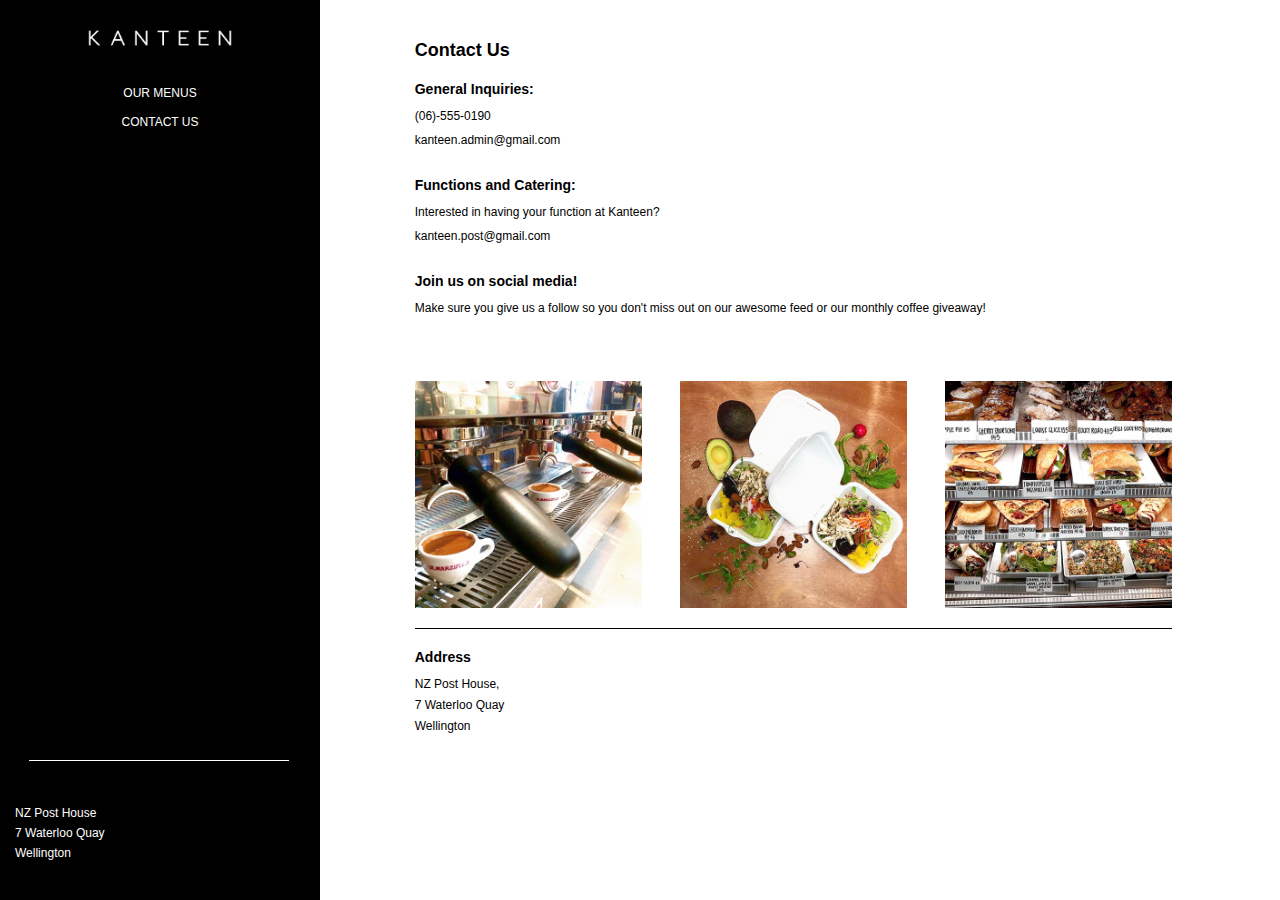
==== contact.html @ a638c549 "Contact page" ====
<!DOCTYPE html>
<html>
    <header>
        <meta name="viewport" content="width=device-width, initial-scale=1.0, user-scalable=no">
        <meta charset="utf-8">
        <title>Contact Us</title>
        <link rel="stylesheet" href="https://use.fontawesome.com/releases/v5.0.8/css/all.css" integrity="sha384-3AB7yXWz4OeoZcPbieVW64vVXEwADiYyAEhwilzWsLw+9FgqpyjjStpPnpBO8o8S" crossorigin="anonymous">
        <link rel="stylesheet" type="text/css" href="css/style.css">
    </header>
    <body>
        <header>
            <i class="fas fa-bars" id="hamburgerHeader"></i>
            <img src="images/logo_kanteen.jpg" alt="Kanteen's logo">
        </header>
        <div class="side-nav">
            <a href="index.html"><img src="images/logo_kanteen.jpg" alt="Kanteen's logo"></a>
            <div class="nav-header">
                <i class="fas fa-bars" id="hamburgerNav"></i>
                <a href="index.html"><img src="images/logo_kanteen.jpg" alt="Kanteen's logo"></a>
            </div>
            <nav>
                <a href="menuDrinks.html">Our Menus</a>
                <a href="contact.html">Contact Us</a>
            </nav>
            <div class="nav-contact">
                <div class="nav-social-media"><i class="fab fa-instagram"></i><i class="fab fa-facebook"></i><i class="fas fa-envelope"></i></div>
                <div class="line"></div>
                <div class="nav-address">
                    <div class="nav-p-wrapper">
                        <p>NZ Post House</p>
                        <p>7 Waterloo Quay</p>
                        <p>Wellington</p>
                    </div>
                    <div class="nav-if-wrapper">
                        <iframe src="https://www.google.com/maps/embed?pb=!1m18!1m12!1m3!1d2998.281427384739!2d174.77719551601862!3d-41.28097914800145!2m3!1f0!2f0!3f0!3m2!1i1024!2i768!4f13.1!3m3!1m2!1s0x6d38ae2c99854aef%3A0x4bd323d74f733cb1!2sKanteen!5e0!3m2!1sen!2snz!4v1521507611272" frameborder="0" style="border:0" allowfullscreen></iframe>
                    </div>
                </div>
            </div>
        </div>
        <div class="main-content">
            <div class="margin-buffer"></div>
            <div class="contact-content">
                <div class="contact-section">
                    <h1 class="contact-title">Contact Us</h1>
                    <h2 class="section-heading">General Inquiries:</h2>
                    <p><i class="fas fa-phone"></i> (06)-555-0190</p>
                    <p><i class="fas fa-envelope"></i> kanteen.admin@gmail.com</p>
                </div>
                <div class="contact-section">
                    <h2 class="section-heading">Functions and Catering:</h2>
                    <p>Interested in having your function at Kanteen?</p>
                    <p><i class="fas fa-envelope"></i> kanteen.post@gmail.com</p>
                </div>
                <div class="contact-section">
                    <h2 class="section-heading">Join us on social media!</h2>
                    <p>Make sure you give us a follow so you don't miss out on our awesome feed or our monthly coffee giveaway!</p>
                    <i class="fab fa-facebook contact-sm"></i><i class="fab fa-instagram contact-sm"></i>
                </div>
                <div class="image-wrapper">
                    <img src="images/coffeeMachine.jpg" alt="Image of coffees being made">
                    <img src="images/salads.jpg" alt="Image of colourful salads">
                    <img src="images/cabenet.jpg" alt="Image of Kanteen's huge range of cabenet food" class="extra">
                </div>
                <div class="address-wrapper">
                    <div class="p-wrapper">
                        <h2 class="section-heading">Address</h2>
                        <p>NZ Post House,</p>
                        <p>7 Waterloo Quay</p>
                        <p>Wellington</p>
                    </div>
                    <div class="if-wrapper">
                        <iframe src="https://www.google.com/maps/embed?pb=!1m18!1m12!1m3!1d2998.281427384739!2d174.77719551601862!3d-41.28097914800145!2m3!1f0!2f0!3f0!3m2!1i1024!2i768!4f13.1!3m3!1m2!1s0x6d38ae2c99854aef%3A0x4bd323d74f733cb1!2sKanteen!5e0!3m2!1sen!2snz!4v1521507611272" frameborder="0" style="border:0" allowfullscreen></iframe>
                    </div>
                </div>
            </div>
        </div>
        <script src="https://ajax.googleapis.com/ajax/libs/jquery/3.3.1/jquery.min.js"></script>
        <script src="js/script.js"></script>
    </body>
</html>









<!--END-->
---- css/style.css ----
* {
  margin: 0;
  padding: 0;
  font-family: sans-serif, 'Arial'; }

.side-nav {
  background: #000;
  color: #FFF;
  display: none;
  position: fixed;
  top: 0;
  left: 0;
  overflow: hidden;
  height: 100vh;
  width: 0;
  z-index: 10000; }
  .side-nav img {
    display: none; }
  .side-nav .nav-header {
    display: block;
    width: 80vw; }
    .side-nav .nav-header #hamburgerNav {
      float: left;
      position: fixed;
      color: #fff;
      font-size: 36px;
      margin: 8px 10px 0 10px; }
    .side-nav .nav-header img {
      display: block;
      height: 50px;
      margin: auto; }
  .side-nav nav {
    margin: 20px auto;
    font-size: 12px;
    width: 80%;
    text-align: center; }
    .side-nav nav a {
      color: #FFF;
      display: block;
      margin: 6% 0;
      text-decoration: none;
      text-transform: uppercase; }
  .side-nav .nav-contact {
    margin: 0 auto;
    position: absolute;
    left: 15px;
    bottom: 15px;
    width: 90%; }
    .side-nav .nav-contact .nav-social-media {
      display: flex;
      justify-content: space-around;
      align-items: baseline;
      font-size: 28px;
      margin: 20px auto;
      width: 60%; }
    .side-nav .nav-contact .line {
      width: 90%;
      border-bottom: 0.75px solid #FFF;
      margin: auto; }
    .side-nav .nav-contact .nav-address {
      display: flex;
      align-items: center;
      justify-content: space-between;
      margin-top: 20px; }
      .side-nav .nav-contact .nav-address .nav-p-wrapper p {
        font-size: 12px;
        line-height: 20px; }
      .side-nav .nav-contact .nav-address .nav-if-wrapper {
        width: 50%; }
        .side-nav .nav-contact .nav-address .nav-if-wrapper iframe {
          max-width: 100%;
          height: 140px; }

.side-nav-width {
  width: 80vw;
  display: block; }

header {
  background: #000;
  display: flex;
  position: fixed;
  width: 100%; }
  header #hamburgerHeader {
    color: #fff;
    font-size: 36px;
    margin: 8px 10px 0 10px;
    position: fixed; }
  header img {
    margin: 0 auto;
    height: 50px; }

.intro-text {
  background: #FFF;
  border-bottom: 2px solid #000;
  border-top: 2px solid #000;
  padding: 36px 10px 40px 10px; }
  .intro-text p {
    font-size: 14px;
    line-height: 22px;
    text-align: center; }

.banner-img #imageMobile {
  display: block;
  width: 100%; }
.banner-img #imageDesktop {
  display: none; }

.card {
  display: flex;
  width: 100vw; }
  .card img {
    width: 50%;
    align-self: flex-start; }
  .card .card-text {
    padding: 20px;
    width: 50vw;
    min-height: 50vw;
    box-sizing: border-box; }
    .card .card-text h4 {
      margin-bottom: 10px; }
    .card .card-text p {
      font-size: 11px;
      line-height: 16px; }
    .card .card-text .phone-wrapper {
      margin-top: 16px; }
    .card .card-text .social-media {
      display: flex;
      justify-content: space-around;
      font-size: 30px;
      margin-top: 16px; }

.card1 iframe {
  width: 50%;
  order: 2; }

.fa-phone {
  transform: rotate(90deg);
  -webkit-transform: rotate(90deg);
  -ms-transform: rotate(90deg);
  -moz-transform: rotate(90deg); }

.card2 .button {
  color: #FFF;
  background: #000;
  display: inline-flex;
  align-items: center;
  margin-top: 16px;
  padding: 5px 7px; }
.card2 .fa-caret-right {
  font-size: 20px;
  margin-left: 7px; }

.card3 img {
  order: 2; }

.margin-buffer {
  height: 50px; }

.menu-tabs {
  display: flex; }
  .menu-tabs .tab {
    background: #B3B3B3;
    color: #9E9E9E;
    display: inline-block;
    text-align: center;
    padding: 20px 0;
    width: 35%; }
    .menu-tabs .tab a {
      color: #9E9E9E;
      text-decoration: none; }
  .menu-tabs .active-tab {
    background: #FFF; }
    .menu-tabs .active-tab a {
      color: #000; }

.top-note {
  color: #4D4D4D;
  font-size: 12px;
  margin: 40px auto;
  text-align: center; }

.diet-key {
  margin-top: -15px;
  font-size: 10px;
  word-spacing: 10px; }

.diet-option {
  color: #fa0c00;
  border: 1px solid #fa0c00;
  border-radius: 10px;
  font-size: 9px;
  font-weight: 600;
  margin-right: 4px;
  padding: 3px;
  text-align: center; }

.veg {
  padding: 3px 5px; }

.menu-section {
  margin: 0 auto 40px auto;
  font-size: 14px;
  width: 80%; }
  .menu-section h4 {
    text-align: center;
    margin-bottom: 10px; }
  .menu-section .column-wrapper {
    display: flex;
    justify-content: space-between;
    align-items: flex-end;
    margin-bottom: 20px; }
    .menu-section .column-wrapper .column {
      max-width: 70%; }
      .menu-section .column-wrapper .column p {
        line-height: 26px; }

.contact-content {
  margin: 0 auto 20px auto;
  width: 80%; }
  .contact-content .contact-title {
    font-size: 18px;
    margin: 40px 0 20px 0; }
  .contact-content .section-heading {
    font-size: 14px;
    margin-bottom: 12px; }
  .contact-content .contact-section {
    margin-bottom: 30px; }
    .contact-content .contact-section p {
      font-size: 12px;
      margin-bottom: 10px; }
    .contact-content .contact-section .fab {
      font-size: 22px;
      margin: 0 7px; }
  .contact-content .image-wrapper {
    display: flex;
    justify-content: space-between;
    margin-bottom: 20px; }
    .contact-content .image-wrapper img {
      align-self: flex-start;
      width: 45%; }
    .contact-content .image-wrapper img.extra {
      display: none; }
  .contact-content .address-wrapper {
    display: flex;
    padding-top: 20px;
    border-top: 1px solid #000; }
    .contact-content .address-wrapper .p-wrapper {
      width: 50%; }
      .contact-content .address-wrapper .p-wrapper p {
        font-size: 12px;
        margin-bottom: 7px; }
    .contact-content .address-wrapper .if-wrapper {
      width: 50%; }
      .contact-content .address-wrapper .if-wrapper iframe {
        width: 100%; }

@media only screen and (max-width: 370px) {
  .card {
    display: block; }
    .card iframe {
      height: 100vw;
      width: 100vw; }
    .card img {
      width: 100vw; }
    .card .card-text {
      width: 100vw; }
      .card .card-text p {
        font-size: 12px; } }
@media only screen and (min-width: 500px) {
  .card .card-text {
    padding: 5%; }
    .card .card-text h4 {
      font-size: 3vw;
      margin-bottom: 5%; }
    .card .card-text p {
      font-size: 2vw;
      line-height: 3vw; }
    .card .card-text .social-media {
      margin-top: 10%;
      font-size: 6vw; }

  .intro-text {
    padding: 7% 10%; }
    .intro-text p {
      font-size: 3vw;
      line-height: 4vw; } }
@media only screen and (min-width: 600px) {
  .side-nav .nav-header {
    width: 50vw; }

  .side-nav-width {
    width: 50vw; }

  .card .card-text {
    padding: 5%; }
    .card .card-text h4 {
      font-size: 23px;
      margin-bottom: 15px; }
    .card .card-text p {
      font-size: 2vw;
      line-height: 3.5vw; }
    .card .card-text .social-media {
      margin-top: 10%;
      font-size: 6vw; }

  .intro-text {
    padding: 7% 10%; }
    .intro-text p {
      font-size: 22px;
      line-height: 4vw; } }
@media only screen and (min-width: 850px) {
  .side-nav {
    display: block;
    width: 25vw; }
    .side-nav img {
      display: block;
      margin: 10px auto;
      width: 60%;
      text-align: center; }
    .side-nav .nav-header {
      display: none; }
    .side-nav .nav-address .nav-if-wrapper {
      width: 50%; }
      .side-nav .nav-address .nav-if-wrapper iframe {
        max-width: 100%;
        height: 100px !important; }

  header {
    display: none; }

  .main-content {
    position: absolute;
    left: 25vw;
    width: 74vw; }
    .main-content .banner-img #imageMobile {
      display: none; }
    .main-content .banner-img #imageDesktop {
      display: block;
      width: 100%;
      height: 450px;
      object-fit: cover; }
    .main-content .intro-text {
      background: rgba(255, 255, 255, 0.6);
      box-sizing: border-box;
      position: absolute;
      top: 280px;
      padding: 4.5% 30%;
      height: 170px; }
      .main-content .intro-text p {
        font-size: 15px;
        line-height: 22px; }
    .main-content .card {
      display: flex;
      width: 100%; }
      .main-content .card img {
        flex: 1;
        min-width: 50%; }
      .main-content .card .card-text {
        flex: 1;
        min-height: auto;
        padding: 50px;
        box-sizing: border-box; }
        .main-content .card .card-text h4 {
          margin-bottom: 10px; }
        .main-content .card .card-text p {
          font-size: 11px;
          line-height: 16px; }
        .main-content .card .card-text .phone-wrapper {
          margin-top: 16px; }
        .main-content .card .card-text .social-media {
          display: flex;
          justify-content: space-around;
          font-size: 30px;
          margin-top: 16px; }
    .main-content .card1 {
      display: none; }
    .main-content .card2 img {
      order: 2; }
    .main-content .card3 .card-text {
      order: 2; }
    .main-content .card4 img {
      order: 2; }
    .main-content .margin-buffer {
      display: none; }
    .main-content .contact-content .image-wrapper img {
      width: 30%; }
    .main-content .contact-content .image-wrapper img.extra {
      display: block; } }
/*END*/

/*# sourceMappingURL=style.css.map */
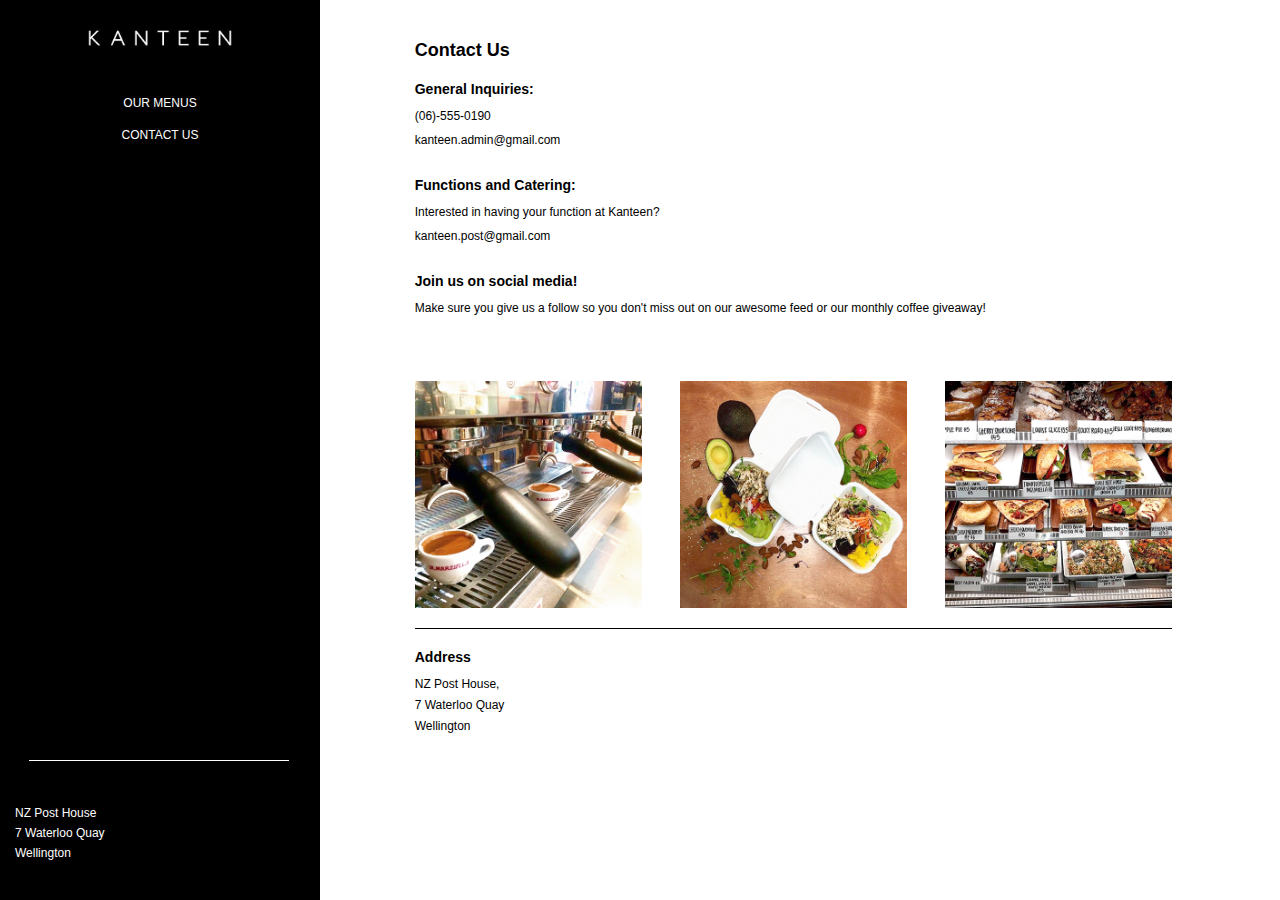
==== commit f32bdc5f: "first final git push before live" ====
--- a/contact.html
+++ b/contact.html
@@ -14,11 +14,8 @@
         </header>
         <div class="side-nav">
             <a href="index.html"><img src="images/logo_kanteen.jpg" alt="Kanteen's logo"></a>
-            <div class="nav-header">
-                <i class="fas fa-bars" id="hamburgerNav"></i>
-                <a href="index.html"><img src="images/logo_kanteen.jpg" alt="Kanteen's logo"></a>
-            </div>
             <nav>
+                <a href="index.html" class="nav-home">HOME PAGE</a>
                 <a href="menuDrinks.html">Our Menus</a>
                 <a href="contact.html">Contact Us</a>
             </nav>
--- a/css/style.css
+++ b/css/style.css
@@ -6,38 +6,34 @@
 .side-nav {
   background: #000;
   color: #FFF;
-  display: none;
   position: fixed;
   top: 0;
   left: 0;
   overflow: hidden;
   height: 100vh;
   width: 0;
-  z-index: 10000; }
+  z-index: 10000;
+  transition: width 0.2s;
+  -webkit-transition: width 0.2s;
+  -mos-transition: width 0.2s;
+  -ms-transition: width 0.2s;
+  -o-transition: width 0.2s;
+  transition-timing-function: ease-out;
+  -webkit-transition-timing-function: ease-out;
+  -mos-transition-timing-function: ease-out;
+  -ms-transition-timing-function: ease-out;
+  -o-transition-timing-function: ease-out; }
   .side-nav img {
     display: none; }
-  .side-nav .nav-header {
-    display: block;
-    width: 80vw; }
-    .side-nav .nav-header #hamburgerNav {
-      float: left;
-      position: fixed;
-      color: #fff;
-      font-size: 36px;
-      margin: 8px 10px 0 10px; }
-    .side-nav .nav-header img {
-      display: block;
-      height: 50px;
-      margin: auto; }
   .side-nav nav {
-    margin: 20px auto;
+    margin: 100px auto;
     font-size: 12px;
     width: 80%;
     text-align: center; }
     .side-nav nav a {
       color: #FFF;
       display: block;
-      margin: 6% 0;
+      margin: 10% 0;
       text-decoration: none;
       text-transform: uppercase; }
   .side-nav .nav-contact {
@@ -72,14 +68,14 @@
           height: 140px; }
 
 .side-nav-width {
-  width: 80vw;
-  display: block; }
+  width: 80vw; }
 
 header {
   background: #000;
   display: flex;
   position: fixed;
-  width: 100%; }
+  width: 100%;
+  z-index: 1000000; }
   header #hamburgerHeader {
     color: #fff;
     font-size: 36px;
@@ -267,6 +263,9 @@
       .card .card-text p {
         font-size: 12px; } }
 @media only screen and (min-width: 500px) {
+  .side-nav nav a {
+    margin: 7%; }
+
   .card .card-text {
     padding: 5%; }
     .card .card-text h4 {
@@ -285,9 +284,6 @@
       font-size: 3vw;
       line-height: 4vw; } }
 @media only screen and (min-width: 600px) {
-  .side-nav .nav-header {
-    width: 50vw; }
-
   .side-nav-width {
     width: 50vw; }
 
@@ -317,8 +313,10 @@
       margin: 10px auto;
       width: 60%;
       text-align: center; }
-    .side-nav .nav-header {
-      display: none; }
+    .side-nav nav {
+      margin: 30px auto; }
+      .side-nav nav .nav-home {
+        display: none; }
     .side-nav .nav-address .nav-if-wrapper {
       width: 50%; }
       .side-nav .nav-address .nav-if-wrapper iframe {
